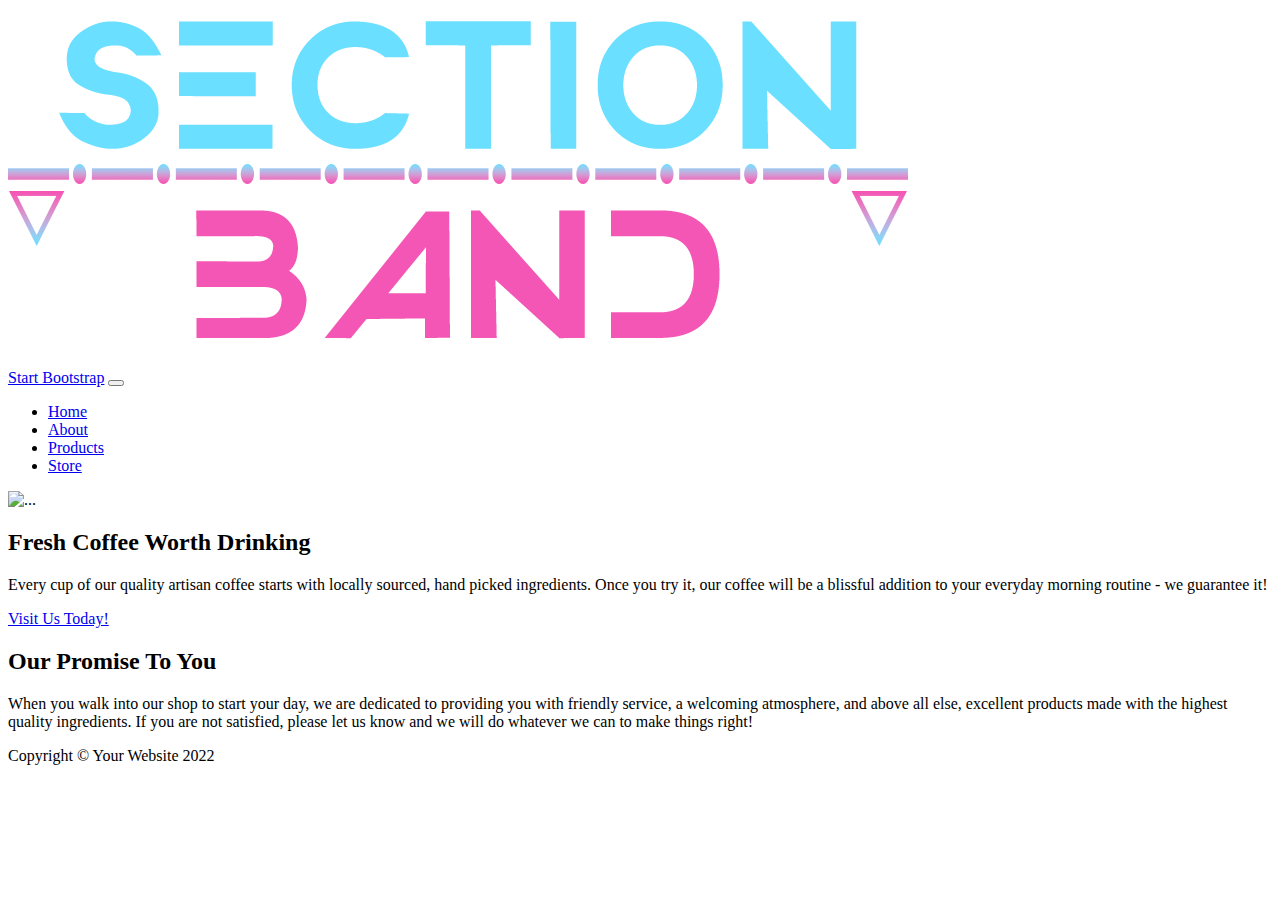
==== index.html @ 1abcc1b6 "change title and homepage banner" ====
<!DOCTYPE html>
<html lang="en">
    <head>
        <meta charset="utf-8" />
        <meta name="viewport" content="width=device-width, initial-scale=1, shrink-to-fit=no" />
        <meta name="description" content="" />
        <meta name="author" content="" />
        <title>Section Band - Home</title>
        <link rel="icon" type="image/x-icon" href="assets/favicon.ico" />
        <!-- Font Awesome icons (free version)-->
        <script src="https://use.fontawesome.com/releases/v6.1.0/js/all.js" crossorigin="anonymous"></script>
        <!-- Google fonts-->
        <link href="https://fonts.googleapis.com/css?family=Raleway:100,100i,200,200i,300,300i,400,400i,500,500i,600,600i,700,700i,800,800i,900,900i" rel="stylesheet" />
        <link href="https://fonts.googleapis.com/css?family=Lora:400,400i,700,700i" rel="stylesheet" />
        <!-- Core theme CSS (includes Bootstrap)-->
        <link href="css/styles.css" rel="stylesheet" />
    </head>
    <body>
        <header>
            <h1 class="site-heading text-center text-faded d-none d-lg-block">
                <img src="assets/img/section-logo.png" alt="Section Band" />
                <!--
                <span class="site-heading-upper text-primary mb-3">A Free Bootstrap Business Theme</span>
                <span class="site-heading-lower">Business Casual</span>
                -->
            </h1>
        </header>
        <!-- Navigation-->
        <nav class="navbar navbar-expand-lg navbar-dark py-lg-4" id="mainNav">
            <div class="container">
                <a class="navbar-brand text-uppercase fw-bold d-lg-none" href="index.html">Start Bootstrap</a>
                <button class="navbar-toggler" type="button" data-bs-toggle="collapse" data-bs-target="#navbarSupportedContent" aria-controls="navbarSupportedContent" aria-expanded="false" aria-label="Toggle navigation"><span class="navbar-toggler-icon"></span></button>
                <div class="collapse navbar-collapse" id="navbarSupportedContent">
                    <ul class="navbar-nav mx-auto">
                        <li class="nav-item px-lg-4"><a class="nav-link text-uppercase" href="index.html">Home</a></li>
                        <li class="nav-item px-lg-4"><a class="nav-link text-uppercase" href="about.html">About</a></li>
                        <li class="nav-item px-lg-4"><a class="nav-link text-uppercase" href="products.html">Products</a></li>
                        <li class="nav-item px-lg-4"><a class="nav-link text-uppercase" href="store.html">Store</a></li>
                    </ul>
                </div>
            </div>
        </nav>
        <section class="page-section clearfix">
            <div class="container">
                <div class="intro">
                    <img class="intro-img img-fluid mb-3 mb-lg-0 rounded" src="assets/img/intro.jpg" alt="..." />
                    <div class="intro-text left-0 text-center bg-faded p-5 rounded">
                        <h2 class="section-heading mb-4">
                            <span class="section-heading-upper">Fresh Coffee</span>
                            <span class="section-heading-lower">Worth Drinking</span>
                        </h2>
                        <p class="mb-3">Every cup of our quality artisan coffee starts with locally sourced, hand picked ingredients. Once you try it, our coffee will be a blissful addition to your everyday morning routine - we guarantee it!</p>
                        <div class="intro-button mx-auto"><a class="btn btn-primary btn-xl" href="#!">Visit Us Today!</a></div>
                    </div>
                </div>
            </div>
        </section>
        <section class="page-section cta">
            <div class="container">
                <div class="row">
                    <div class="col-xl-9 mx-auto">
                        <div class="cta-inner bg-faded text-center rounded">
                            <h2 class="section-heading mb-4">
                                <span class="section-heading-upper">Our Promise</span>
                                <span class="section-heading-lower">To You</span>
                            </h2>
                            <p class="mb-0">When you walk into our shop to start your day, we are dedicated to providing you with friendly service, a welcoming atmosphere, and above all else, excellent products made with the highest quality ingredients. If you are not satisfied, please let us know and we will do whatever we can to make things right!</p>
                        </div>
                    </div>
                </div>
            </div>
        </section>
        <footer class="footer text-faded text-center py-5">
            <div class="container"><p class="m-0 small">Copyright &copy; Your Website 2022</p></div>
        </footer>
        <!-- Bootstrap core JS-->
        <script src="https://cdn.jsdelivr.net/npm/bootstrap@5.1.3/dist/js/bootstrap.bundle.min.js"></script>
        <!-- Core theme JS-->
        <script src="js/scripts.js"></script>
    </body>
</html>
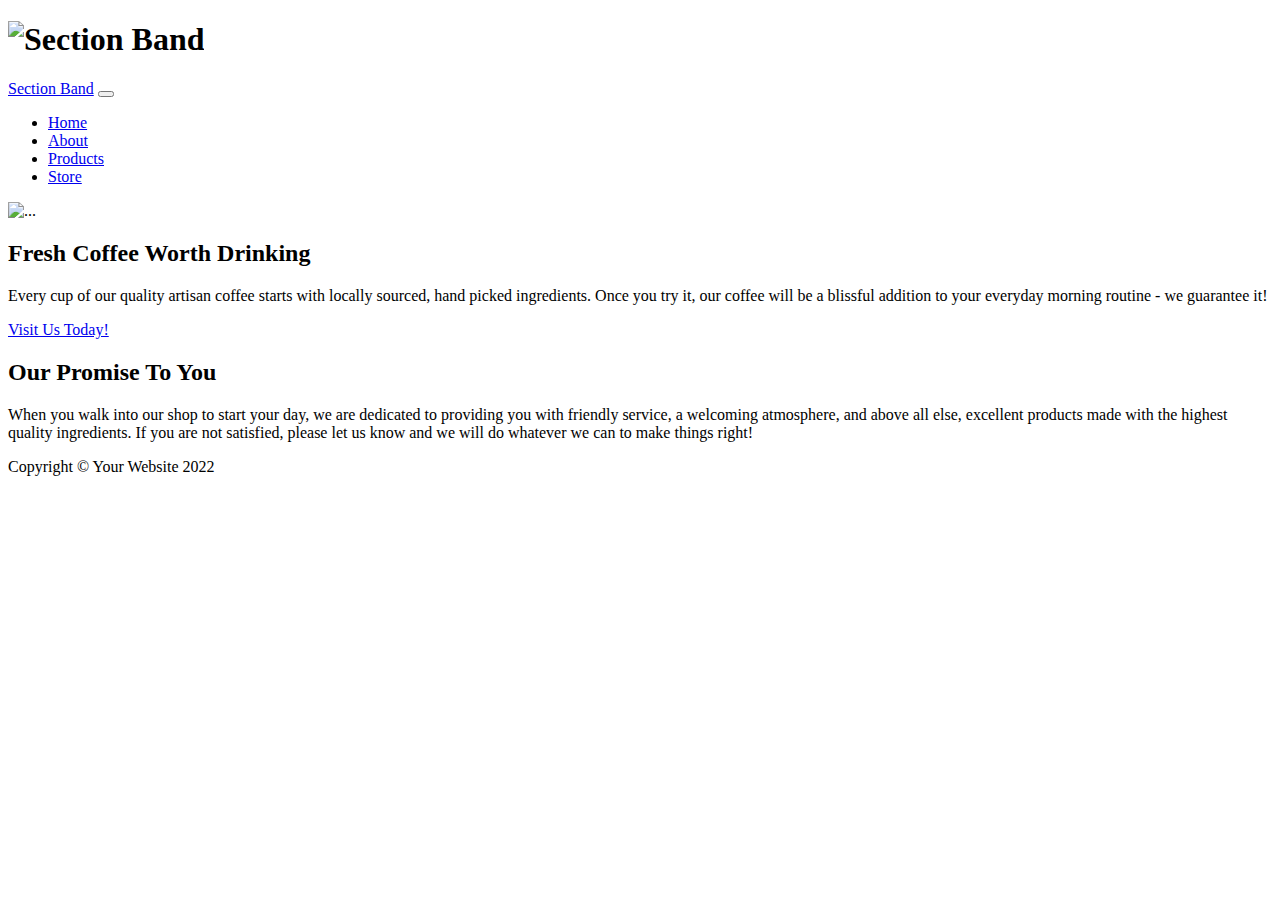
==== commit e6e240fe: "change visit us button class" ====
--- a/index.html
+++ b/index.html
@@ -18,7 +18,7 @@
     <body>
         <header>
             <h1 class="site-heading text-center text-faded d-none d-lg-block">
-                <img src="assets/img/section-logo.png" alt="Section Band" />
+                <img style="width: 764px; height: auto" src="assets/img/section-banner.png" alt="Section Band" />
                 <!--
                 <span class="site-heading-upper text-primary mb-3">A Free Bootstrap Business Theme</span>
                 <span class="site-heading-lower">Business Casual</span>
@@ -28,7 +28,7 @@
         <!-- Navigation-->
         <nav class="navbar navbar-expand-lg navbar-dark py-lg-4" id="mainNav">
             <div class="container">
-                <a class="navbar-brand text-uppercase fw-bold d-lg-none" href="index.html">Start Bootstrap</a>
+                <a class="navbar-brand text-uppercase fw-bold d-lg-none" href="index.html">Section Band</a>
                 <button class="navbar-toggler" type="button" data-bs-toggle="collapse" data-bs-target="#navbarSupportedContent" aria-controls="navbarSupportedContent" aria-expanded="false" aria-label="Toggle navigation"><span class="navbar-toggler-icon"></span></button>
                 <div class="collapse navbar-collapse" id="navbarSupportedContent">
                     <ul class="navbar-nav mx-auto">
@@ -50,7 +50,7 @@
                             <span class="section-heading-lower">Worth Drinking</span>
                         </h2>
                         <p class="mb-3">Every cup of our quality artisan coffee starts with locally sourced, hand picked ingredients. Once you try it, our coffee will be a blissful addition to your everyday morning routine - we guarantee it!</p>
-                        <div class="intro-button mx-auto"><a class="btn btn-primary btn-xl" href="#!">Visit Us Today!</a></div>
+                        <div class="intro-button mx-auto"><a class="btn btn-secondary btn-xl" href="#!">Visit Us Today!</a></div>
                     </div>
                 </div>
             </div>
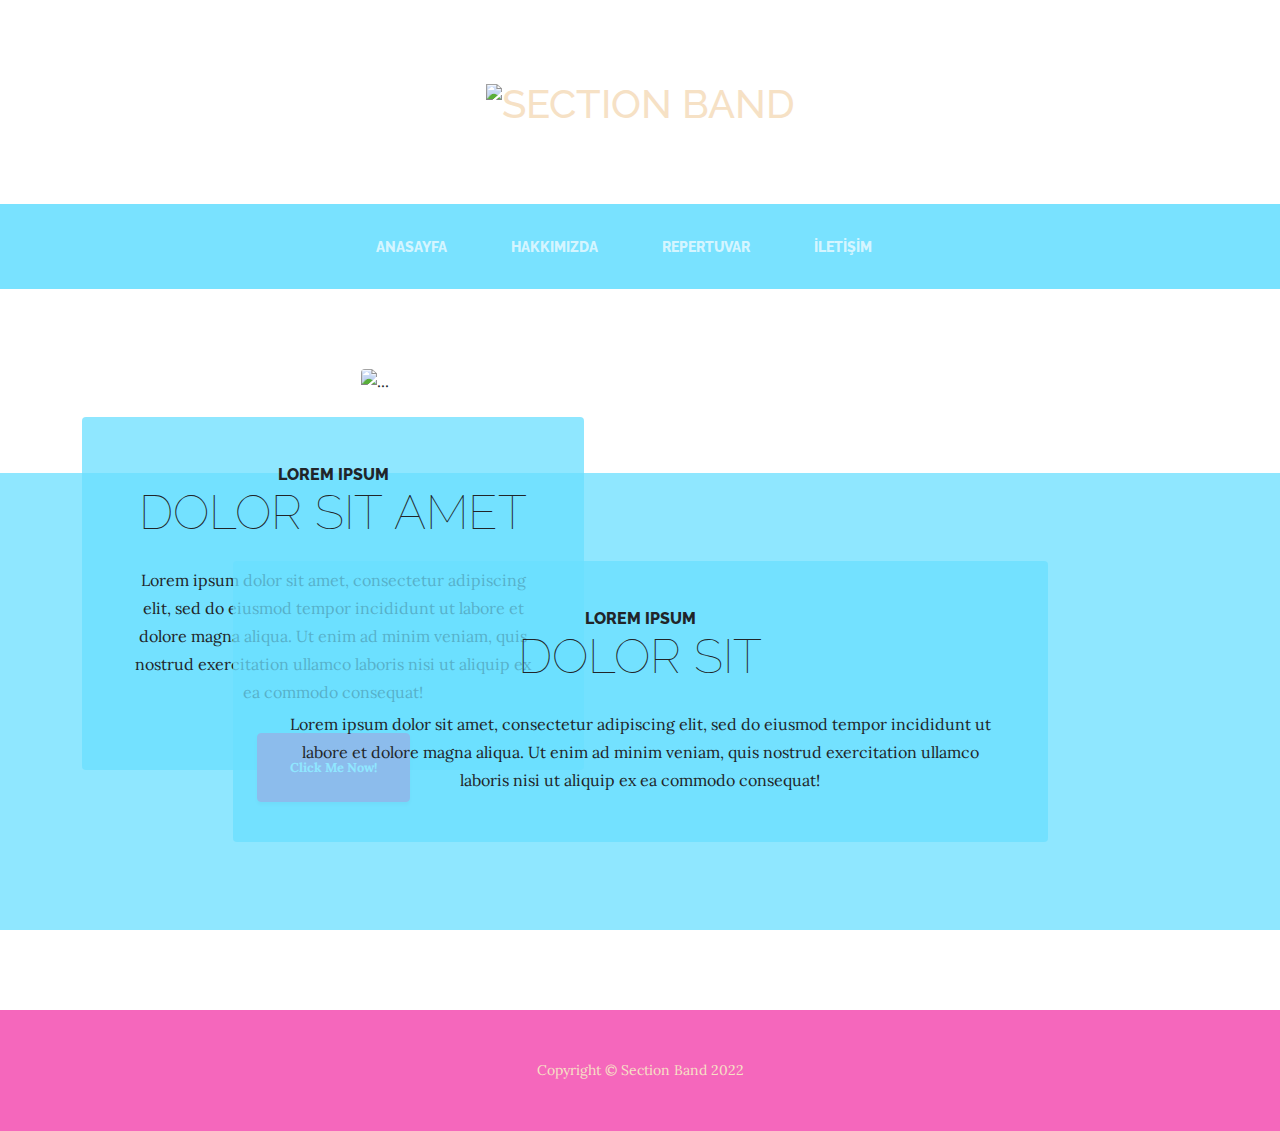
==== commit e62e7c32: "add lorem ipsum" ====
--- a/index.html
+++ b/index.html
@@ -18,11 +18,7 @@
     <body>
         <header>
             <h1 class="site-heading text-center text-faded d-none d-lg-block">
-                <img style="width: 764px; height: auto" src="assets/img/section-banner.png" alt="Section Band" />
-                <!--
-                <span class="site-heading-upper text-primary mb-3">A Free Bootstrap Business Theme</span>
-                <span class="site-heading-lower">Business Casual</span>
-                -->
+                <img style="width: 480px; height: auto" src="assets/img/section-banner.png" alt="Section Band" />
             </h1>
         </header>
         <!-- Navigation-->
@@ -32,11 +28,11 @@
                 <button class="navbar-toggler" type="button" data-bs-toggle="collapse" data-bs-target="#navbarSupportedContent" aria-controls="navbarSupportedContent" aria-expanded="false" aria-label="Toggle navigation"><span class="navbar-toggler-icon"></span></button>
                 <div class="collapse navbar-collapse" id="navbarSupportedContent">
                     <ul class="navbar-nav mx-auto">
-                        <li class="nav-item px-lg-4"><a class="nav-link text-uppercase" href="index.html">Home</a></li>
-                        <li class="nav-item px-lg-4"><a class="nav-link text-uppercase" href="about.html">About</a></li>
-                        <li class="nav-item px-lg-4"><a class="nav-link text-uppercase" href="products.html">Products</a></li>
-                        <li class="nav-item px-lg-4"><a class="nav-link text-uppercase" href="store.html">Store</a></li>
-                    </ul>
+                        <li class="nav-item px-lg-4"><a class="nav-link" href="index.html">ANASAYFA</a></li>
+                        <li class="nav-item px-lg-4"><a class="nav-link" href="about.html">HAKKIMIZDA</a></li>
+                        <li class="nav-item px-lg-4"><a class="nav-link" href="repertoire.html">REPERTUVAR</a></li>
+                        <li class="nav-item px-lg-4"><a class="nav-link" href="contact-us.html">İLETİŞİM</a></li>
+                    <ul>
                 </div>
             </div>
         </nav>
@@ -46,11 +42,11 @@
                     <img class="intro-img img-fluid mb-3 mb-lg-0 rounded" src="assets/img/intro.jpg" alt="..." />
                     <div class="intro-text left-0 text-center bg-faded p-5 rounded">
                         <h2 class="section-heading mb-4">
-                            <span class="section-heading-upper">Fresh Coffee</span>
-                            <span class="section-heading-lower">Worth Drinking</span>
+                            <span class="section-heading-upper">Lorem Ipsum</span>
+                            <span class="section-heading-lower">Dolor Sit Amet</span>
                         </h2>
-                        <p class="mb-3">Every cup of our quality artisan coffee starts with locally sourced, hand picked ingredients. Once you try it, our coffee will be a blissful addition to your everyday morning routine - we guarantee it!</p>
-                        <div class="intro-button mx-auto"><a class="btn btn-secondary btn-xl" href="#!">Visit Us Today!</a></div>
+                        <p class="mb-3">Lorem ipsum dolor sit amet, consectetur adipiscing elit, sed do eiusmod tempor incididunt ut labore et dolore magna aliqua. Ut enim ad minim veniam, quis nostrud exercitation ullamco laboris nisi ut aliquip ex ea commodo consequat!</p>
+                        <div class="intro-button mx-auto"><a class="btn btn-secondary btn-xl" href="#!">Click Me Now!</a></div>
                     </div>
                 </div>
             </div>
@@ -61,17 +57,17 @@
                     <div class="col-xl-9 mx-auto">
                         <div class="cta-inner bg-faded text-center rounded">
                             <h2 class="section-heading mb-4">
-                                <span class="section-heading-upper">Our Promise</span>
-                                <span class="section-heading-lower">To You</span>
+                                <span class="section-heading-upper">Lorem Ipsum</span>
+                                <span class="section-heading-lower">Dolor Sit</span>
                             </h2>
-                            <p class="mb-0">When you walk into our shop to start your day, we are dedicated to providing you with friendly service, a welcoming atmosphere, and above all else, excellent products made with the highest quality ingredients. If you are not satisfied, please let us know and we will do whatever we can to make things right!</p>
+                            <p class="mb-0">Lorem ipsum dolor sit amet, consectetur adipiscing elit, sed do eiusmod tempor incididunt ut labore et dolore magna aliqua. Ut enim ad minim veniam, quis nostrud exercitation ullamco laboris nisi ut aliquip ex ea commodo consequat!</p>
                         </div>
                     </div>
                 </div>
             </div>
         </section>
         <footer class="footer text-faded text-center py-5">
-            <div class="container"><p class="m-0 small">Copyright &copy; Your Website 2022</p></div>
+            <div class="container"><p class="m-0 small">Copyright &copy; Section Band 2022</p></div>
         </footer>
         <!-- Bootstrap core JS-->
         <script src="https://cdn.jsdelivr.net/npm/bootstrap@5.1.3/dist/js/bootstrap.bundle.min.js"></script>
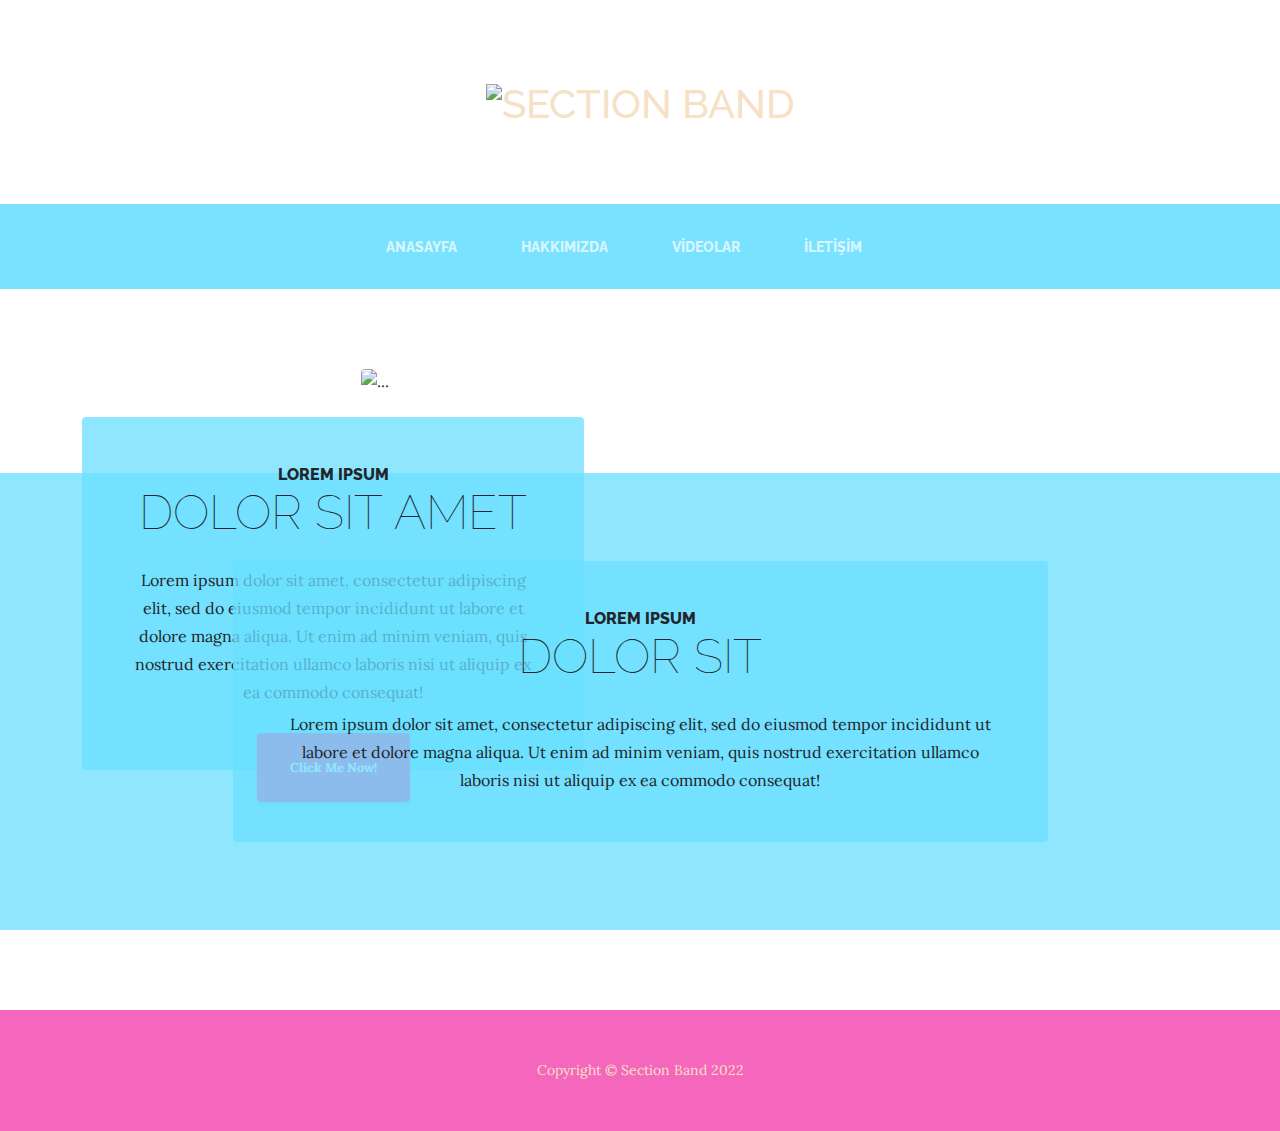
==== commit 86ab3f5b: "rename repertoire to videos" ====
--- a/index.html
+++ b/index.html
@@ -30,7 +30,7 @@
                     <ul class="navbar-nav mx-auto">
                         <li class="nav-item px-lg-4"><a class="nav-link" href="index.html">ANASAYFA</a></li>
                         <li class="nav-item px-lg-4"><a class="nav-link" href="about.html">HAKKIMIZDA</a></li>
-                        <li class="nav-item px-lg-4"><a class="nav-link" href="repertoire.html">REPERTUVAR</a></li>
+                        <li class="nav-item px-lg-4"><a class="nav-link" href="videos.html">VİDEOLAR</a></li>
                         <li class="nav-item px-lg-4"><a class="nav-link" href="contact-us.html">İLETİŞİM</a></li>
                     <ul>
                 </div>
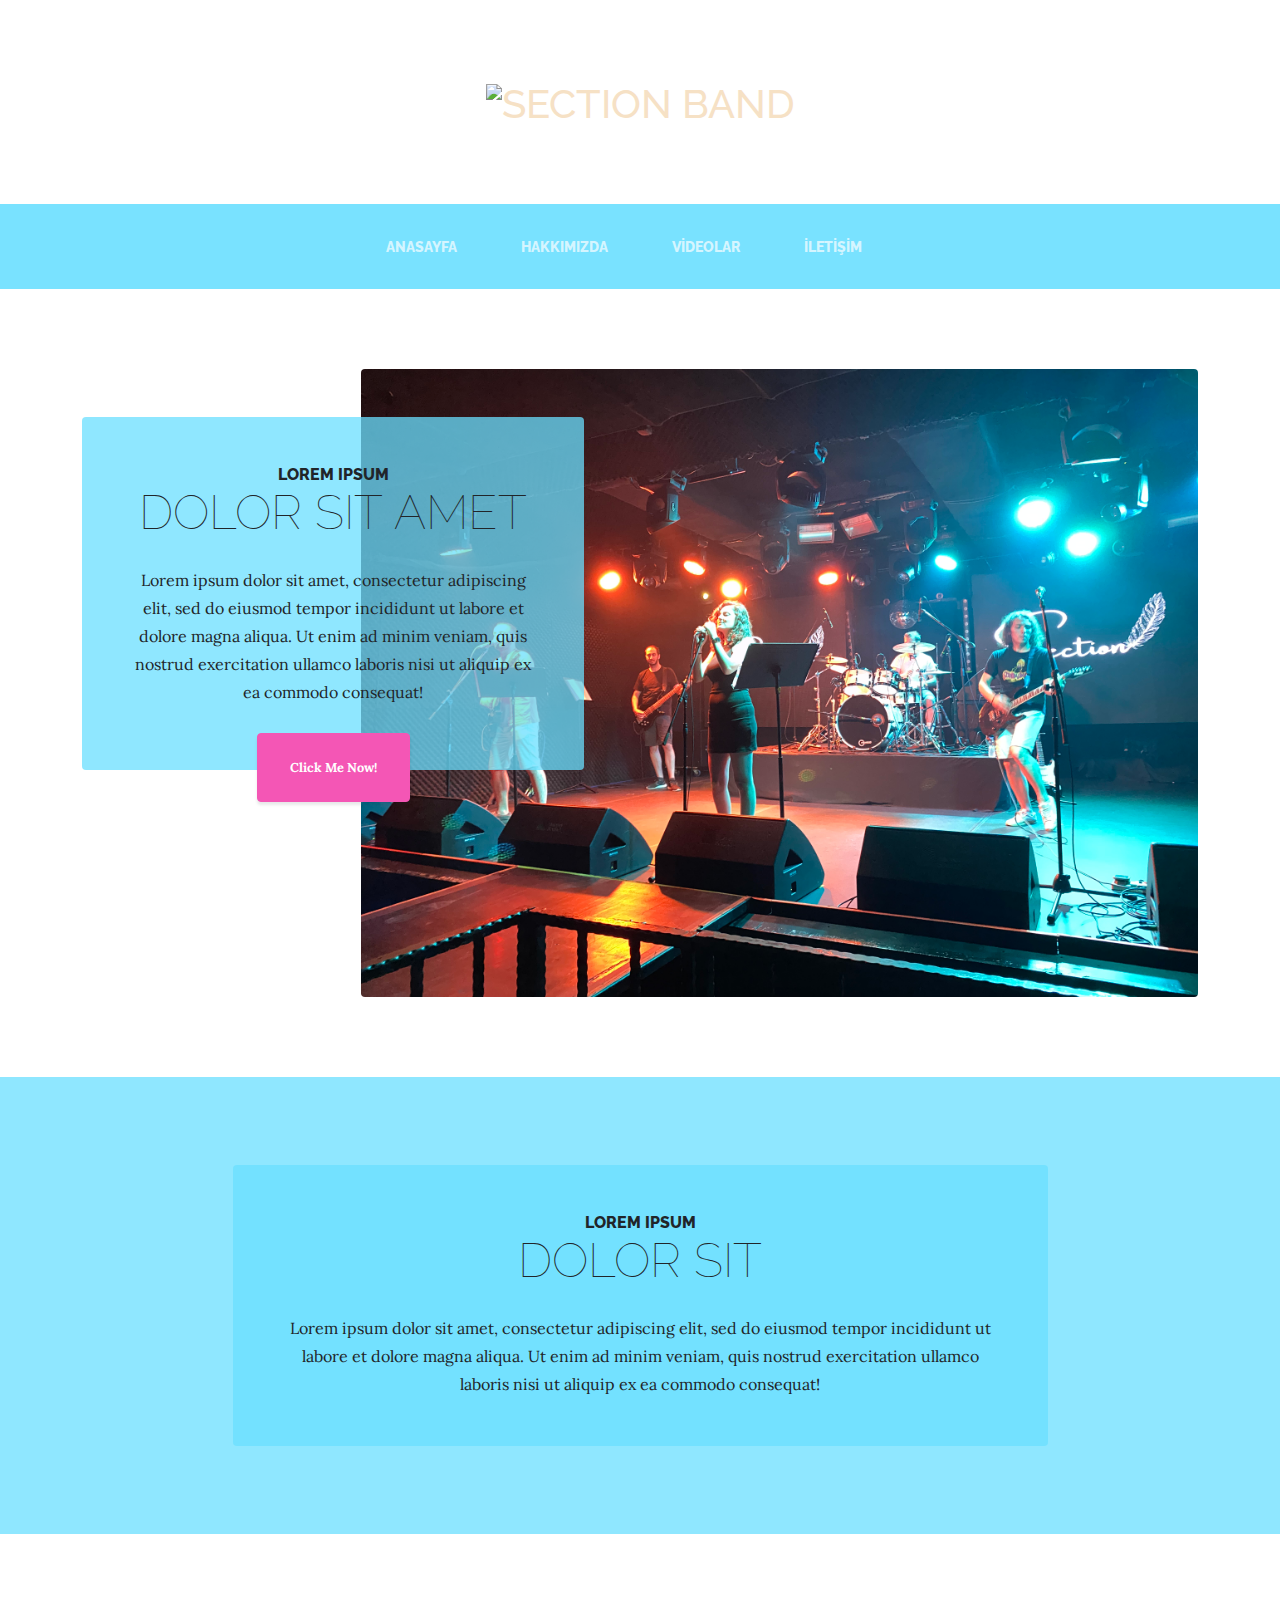
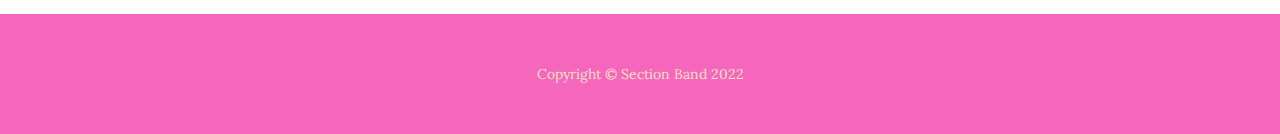
==== commit 6ef246da: "update images" ====
--- a/index.html
+++ b/index.html
@@ -39,7 +39,7 @@
         <section class="page-section clearfix">
             <div class="container">
                 <div class="intro">
-                    <img class="intro-img img-fluid mb-3 mb-lg-0 rounded" src="assets/img/intro.jpg" alt="..." />
+                    <img class="intro-img img-fluid mb-3 mb-lg-0 rounded" src="assets/img/main-photo.jpg" alt="..." />
                     <div class="intro-text left-0 text-center bg-faded p-5 rounded">
                         <h2 class="section-heading mb-4">
                             <span class="section-heading-upper">Lorem Ipsum</span>
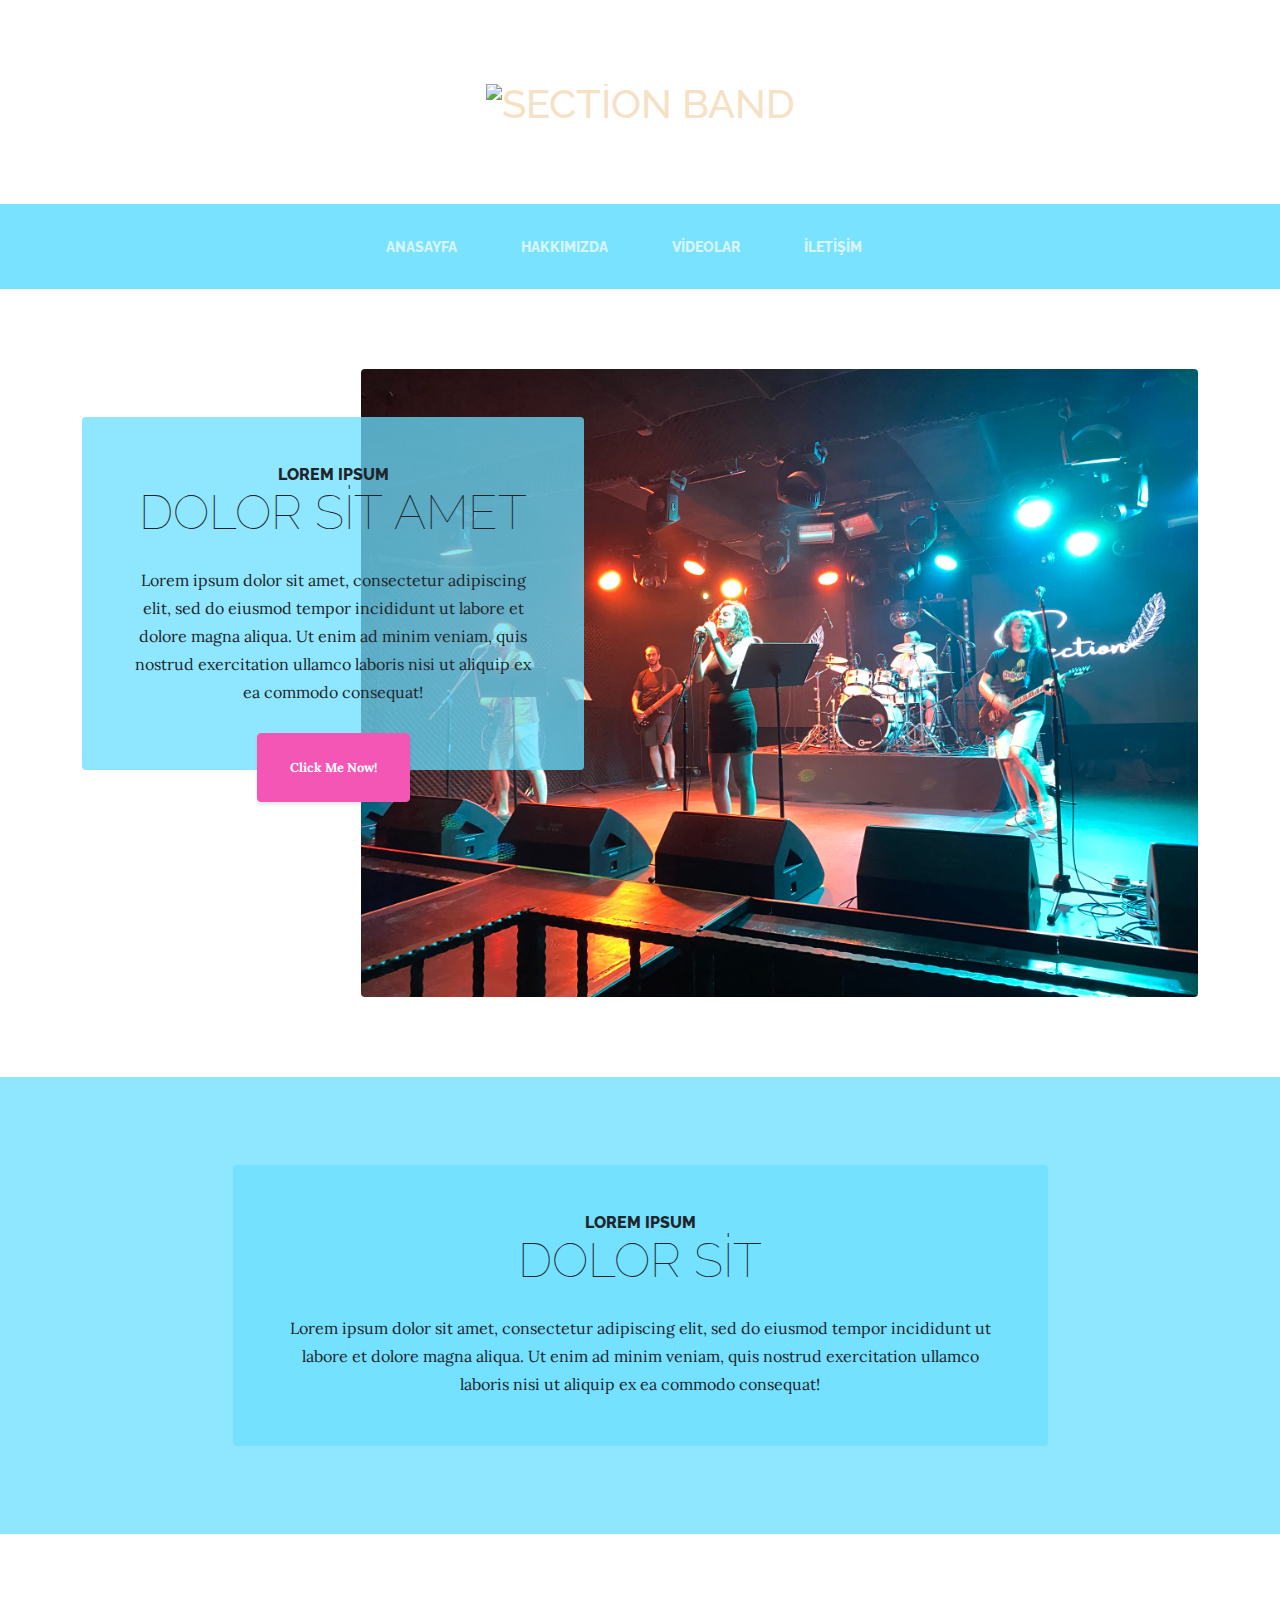
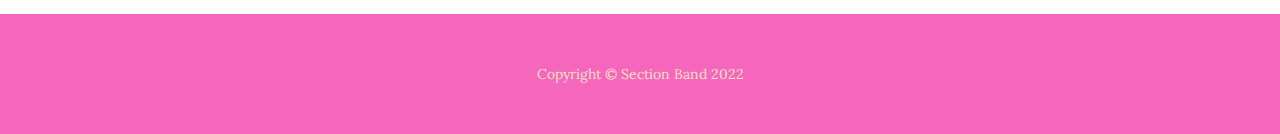
==== commit 8787b21f: "add author name and fix videolar header title" ====
--- a/index.html
+++ b/index.html
@@ -1,10 +1,10 @@
 <!DOCTYPE html>
-<html lang="en">
+<html lang="tr">
     <head>
         <meta charset="utf-8" />
         <meta name="viewport" content="width=device-width, initial-scale=1, shrink-to-fit=no" />
         <meta name="description" content="" />
-        <meta name="author" content="" />
+        <meta name="author" content="Utku Doğanay" />
         <title>Section Band - Home</title>
         <link rel="icon" type="image/x-icon" href="assets/favicon.ico" />
         <!-- Font Awesome icons (free version)-->
